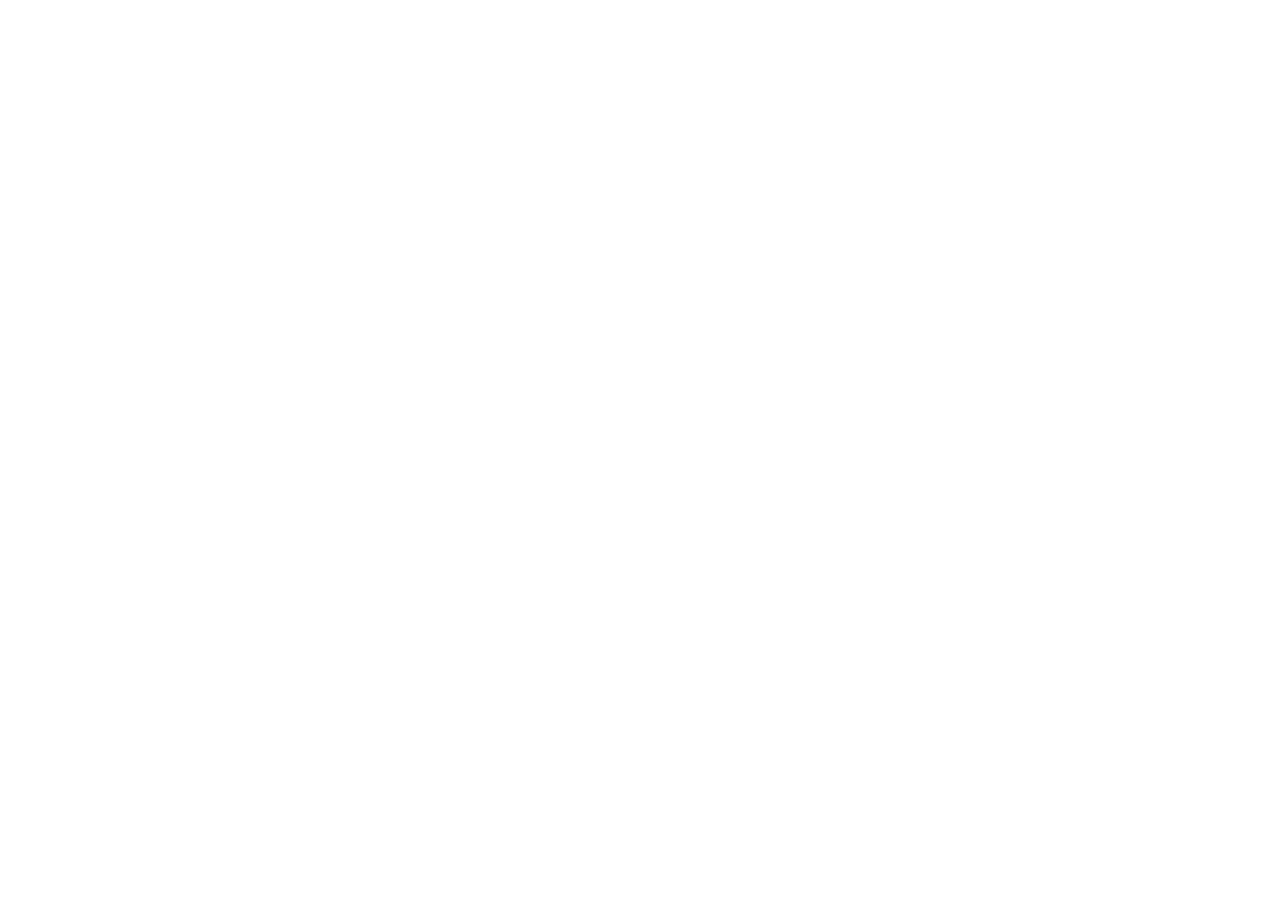
==== index.html @ 231d8ad5 "iniciando app" ====
<!DOCTYPE html>
<html lang="en">
<head>
    <meta charset="UTF-8">
    <meta http-equiv="X-UA-Compatible" content="IE=edge">
    <meta name="viewport" content="width=device-width, initial-scale=1.0">
    <link rel="stylesheet" href="./css/styles.css">
    <title>Nike</title>
</head>
<body>
    
    

    <script src="./app.js"></script>
</body>
</html>
---- css/styles.css ----
/*# sourceMappingURL=styles.css.map */
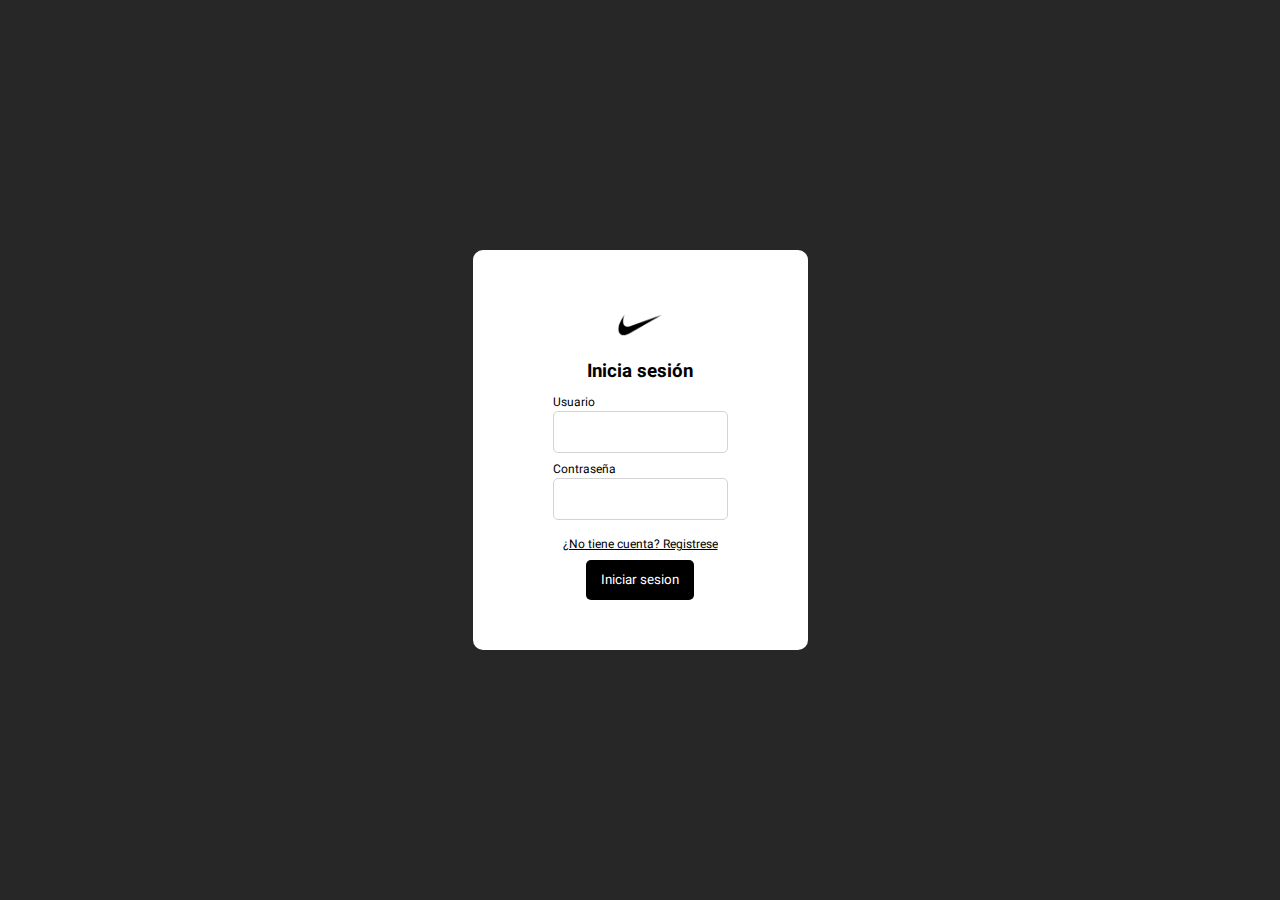
==== commit cb7e077f: "making-form" ====
--- a/index.html
+++ b/index.html
@@ -4,6 +4,9 @@
     <meta charset="UTF-8">
     <meta http-equiv="X-UA-Compatible" content="IE=edge">
     <meta name="viewport" content="width=device-width, initial-scale=1.0">
+    <link rel="preconnect" href="https://fonts.googleapis.com">
+    <link rel="preconnect" href="https://fonts.gstatic.com" crossorigin>
+    <link href="https://fonts.googleapis.com/css2?family=Heebo:wght@200;500&display=swap" rel="stylesheet">
     <link rel="stylesheet" href="./css/styles.css">
     <title>Nike</title>
 </head>
@@ -11,6 +14,37 @@
     
     
 
+    <div class="form">
+
+        <form action="">
+
+            <img src="./assets/nike.png" width="50px" height="50px" alt="nike">
+
+            <h3>Inicia sesión</h3>
+
+            <div class="box">
+                <label for="user">Usuario</label>
+                <input type="text" name="user" id="user">
+            </div>
+            
+            <div class="box">
+                <label for="password">Contraseña</label>
+                <input type="password" name="password" id="password">
+            </div>
+
+            <div id="error">
+                
+            </div>
+
+            <a href="" id="register">¿No tiene cuenta? Registrese</a>
+
+            <button id="login">Iniciar sesion</button>
+
+        </form>
+
+    </div>
+
+    <video src="./assets/nike.mp4" autoplay muted loop></video>
     <script src="./app.js"></script>
 </body>
 </html>--- a/css/styles.css
+++ b/css/styles.css
@@ -1 +1,68 @@
-/*# sourceMappingURL=styles.css.map */+* {
+  margin: 0;
+  padding: 0;
+  box-sizing: border-box;
+  overflow: hidden;
+  font-family: "Heebo", sans-serif;
+}
+
+video {
+  position: fixed;
+  min-width: 100%;
+  min-height: 100%;
+  top: 50%;
+  left: 50%;
+  transform: translate(-50%, -50%);
+  z-index: -1;
+}
+
+.form {
+  width: 100%;
+  height: 100vh;
+  background-color: rgba(0, 0, 0, 0.849);
+  z-index: 1;
+  display: flex;
+  justify-content: center;
+  align-items: center;
+}
+.form form {
+  display: flex;
+  flex-direction: column;
+  padding: 50px 80px;
+  height: 400px;
+  width: auto;
+  background-color: #FFF;
+  border-radius: 10px;
+  align-items: center;
+  justify-content: space-between;
+}
+.form form .box {
+  display: flex;
+  flex-direction: column;
+}
+.form form .box label {
+  font-size: 12px;
+}
+.form form .box input {
+  padding: 10px;
+  border: 1px solid lightgrey;
+  border-radius: 5px;
+}
+.form form .box input:focus {
+  transition: 1s;
+  outline: 1px solid #000;
+  border-color: #000;
+  border-radius: 5px;
+}
+.form form a {
+  color: #000;
+  font-size: 12px;
+}
+.form form button {
+  padding: 10px 15px;
+  border: none;
+  background-color: #000;
+  color: #FFF;
+  cursor: pointer;
+  border-radius: 5px;
+}/*# sourceMappingURL=styles.css.map */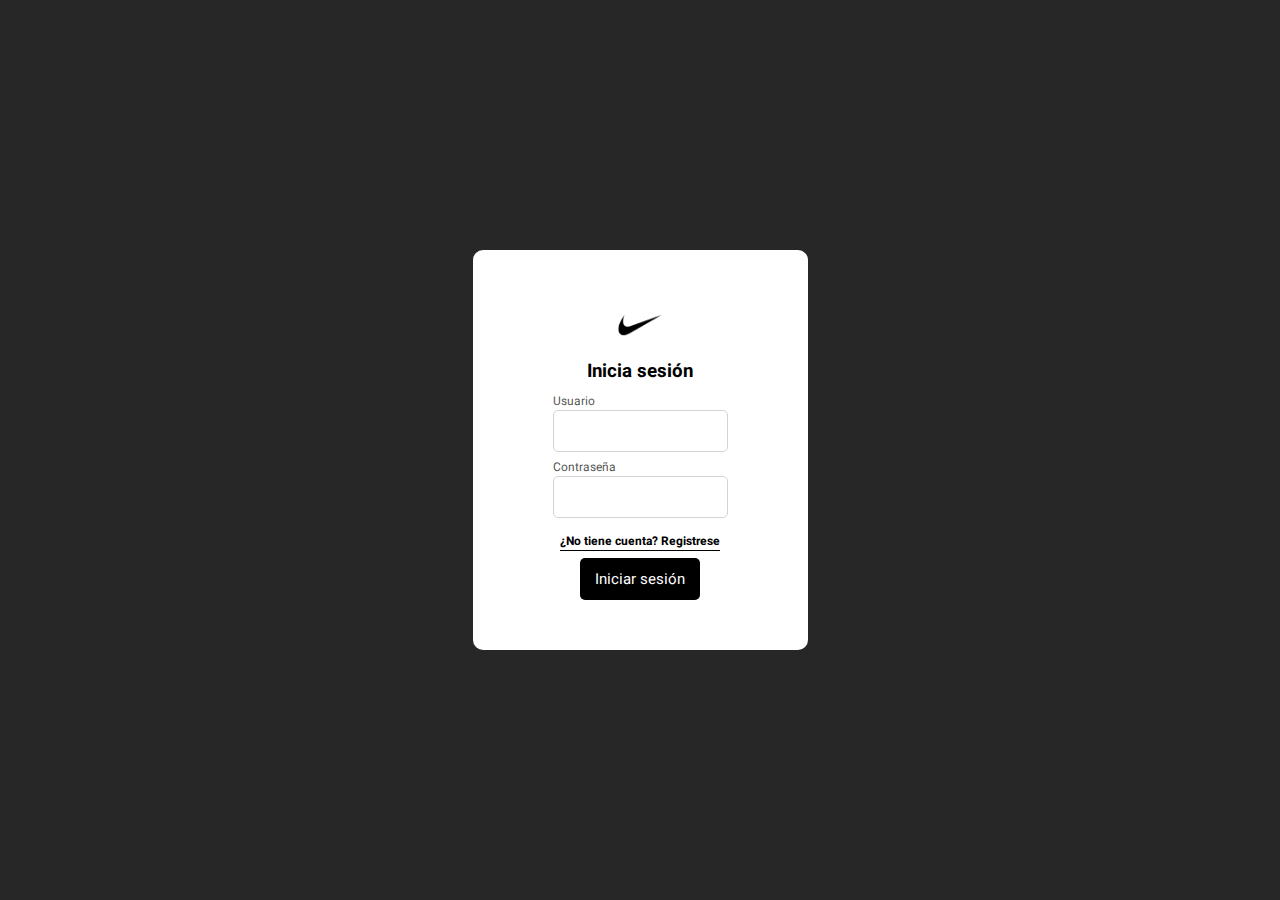
==== commit 8d40768e: "finish-validate" ====
--- a/index.html
+++ b/index.html
@@ -7,6 +7,7 @@
     <link rel="preconnect" href="https://fonts.googleapis.com">
     <link rel="preconnect" href="https://fonts.gstatic.com" crossorigin>
     <link href="https://fonts.googleapis.com/css2?family=Heebo:wght@200;500&display=swap" rel="stylesheet">
+    <link rel="shortcut icon" href="./assets/nike.png" type="image/x-icon">
     <link rel="stylesheet" href="./css/styles.css">
     <title>Nike</title>
 </head>
@@ -16,7 +17,7 @@
 
     <div class="form">
 
-        <form action="">
+        <form id="form">
 
             <img src="./assets/nike.png" width="50px" height="50px" alt="nike">
 
@@ -24,21 +25,21 @@
 
             <div class="box">
                 <label for="user">Usuario</label>
-                <input type="text" name="user" id="user">
+                <input type="text" name="user" id="user" value="">
             </div>
             
             <div class="box">
                 <label for="password">Contraseña</label>
-                <input type="password" name="password" id="password">
+                <input type="password" name="password" id="password" value="">
             </div>
 
             <div id="error">
-                
+
             </div>
 
-            <a href="" id="register">¿No tiene cuenta? Registrese</a>
+            <h5 href="" id="register">¿No tiene cuenta? Registrese</h5>
 
-            <button id="login">Iniciar sesion</button>
+            <input class="button" type="button" id="login" value="Iniciar sesión">
 
         </form>
 
--- a/css/styles.css
+++ b/css/styles.css
@@ -42,6 +42,7 @@
 }
 .form form .box label {
   font-size: 12px;
+  color: rgba(31, 31, 31, 0.801);
 }
 .form form .box input {
   padding: 10px;
@@ -58,11 +59,26 @@
   color: #000;
   font-size: 12px;
 }
-.form form button {
+.form form .button {
   padding: 10px 15px;
   border: none;
   background-color: #000;
   color: #FFF;
   cursor: pointer;
   border-radius: 5px;
+  font-size: 15px;
+}
+.form form h4 {
+  font-size: 10px;
+  color: rgb(196, 19, 19);
+}
+.form form h5 {
+  cursor: pointer;
+  border-bottom: 1px solid #000;
+  font-size: 12px;
+}
+.form form .userWelcome {
+  display: flex;
+  flex-direction: column;
+  align-items: center;
 }/*# sourceMappingURL=styles.css.map */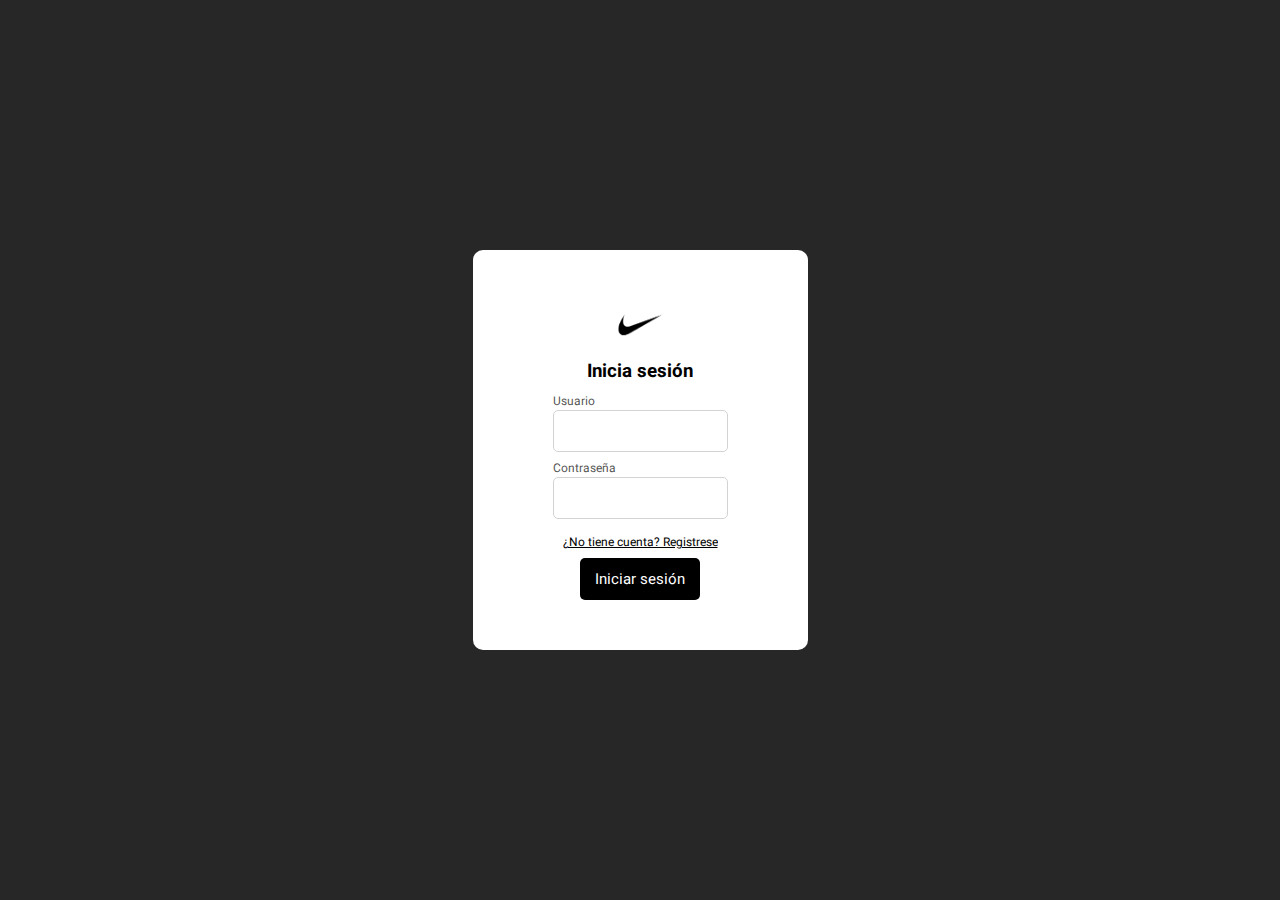
==== commit c4e006d4: "add register user" ====
--- a/index.html
+++ b/index.html
@@ -37,9 +37,8 @@
 
             </div>
 
-            <h5 href="" id="register">¿No tiene cuenta? Registrese</h5>
-
-            <input class="button" type="button" id="login" value="Iniciar sesión">
+            <a href="./pages/register.html">¿No tiene cuenta? Registrese</a>
+            <input class="button" type="button" onclick="validateForm()" value="Iniciar sesión">
 
         </form>
 
@@ -48,4 +47,6 @@
     <video src="./assets/nike.mp4" autoplay muted loop></video>
     <script src="./app.js"></script>
 </body>
-</html>+</html>
+
+
--- a/css/styles.css
+++ b/css/styles.css
@@ -68,6 +68,10 @@
   border-radius: 5px;
   font-size: 15px;
 }
+.form form .button:hover {
+  background-color: rgba(0, 0, 0, 0.938);
+  transition: 1s;
+}
 .form form h4 {
   font-size: 10px;
   color: rgb(196, 19, 19);
@@ -81,4 +85,19 @@
   display: flex;
   flex-direction: column;
   align-items: center;
+}
+.form form .userWelcome h3 {
+  font-weight: 200;
+}
+.form form .userWelcome a {
+  font-weight: 500;
+}
+.form form .pictureProfile {
+  height: 100px;
+  width: 100px;
+  border-radius: 50%;
+  outline: 4px solid #202020;
+}
+.form form .userCreate {
+  color: rgb(96, 172, 20);
 }/*# sourceMappingURL=styles.css.map */